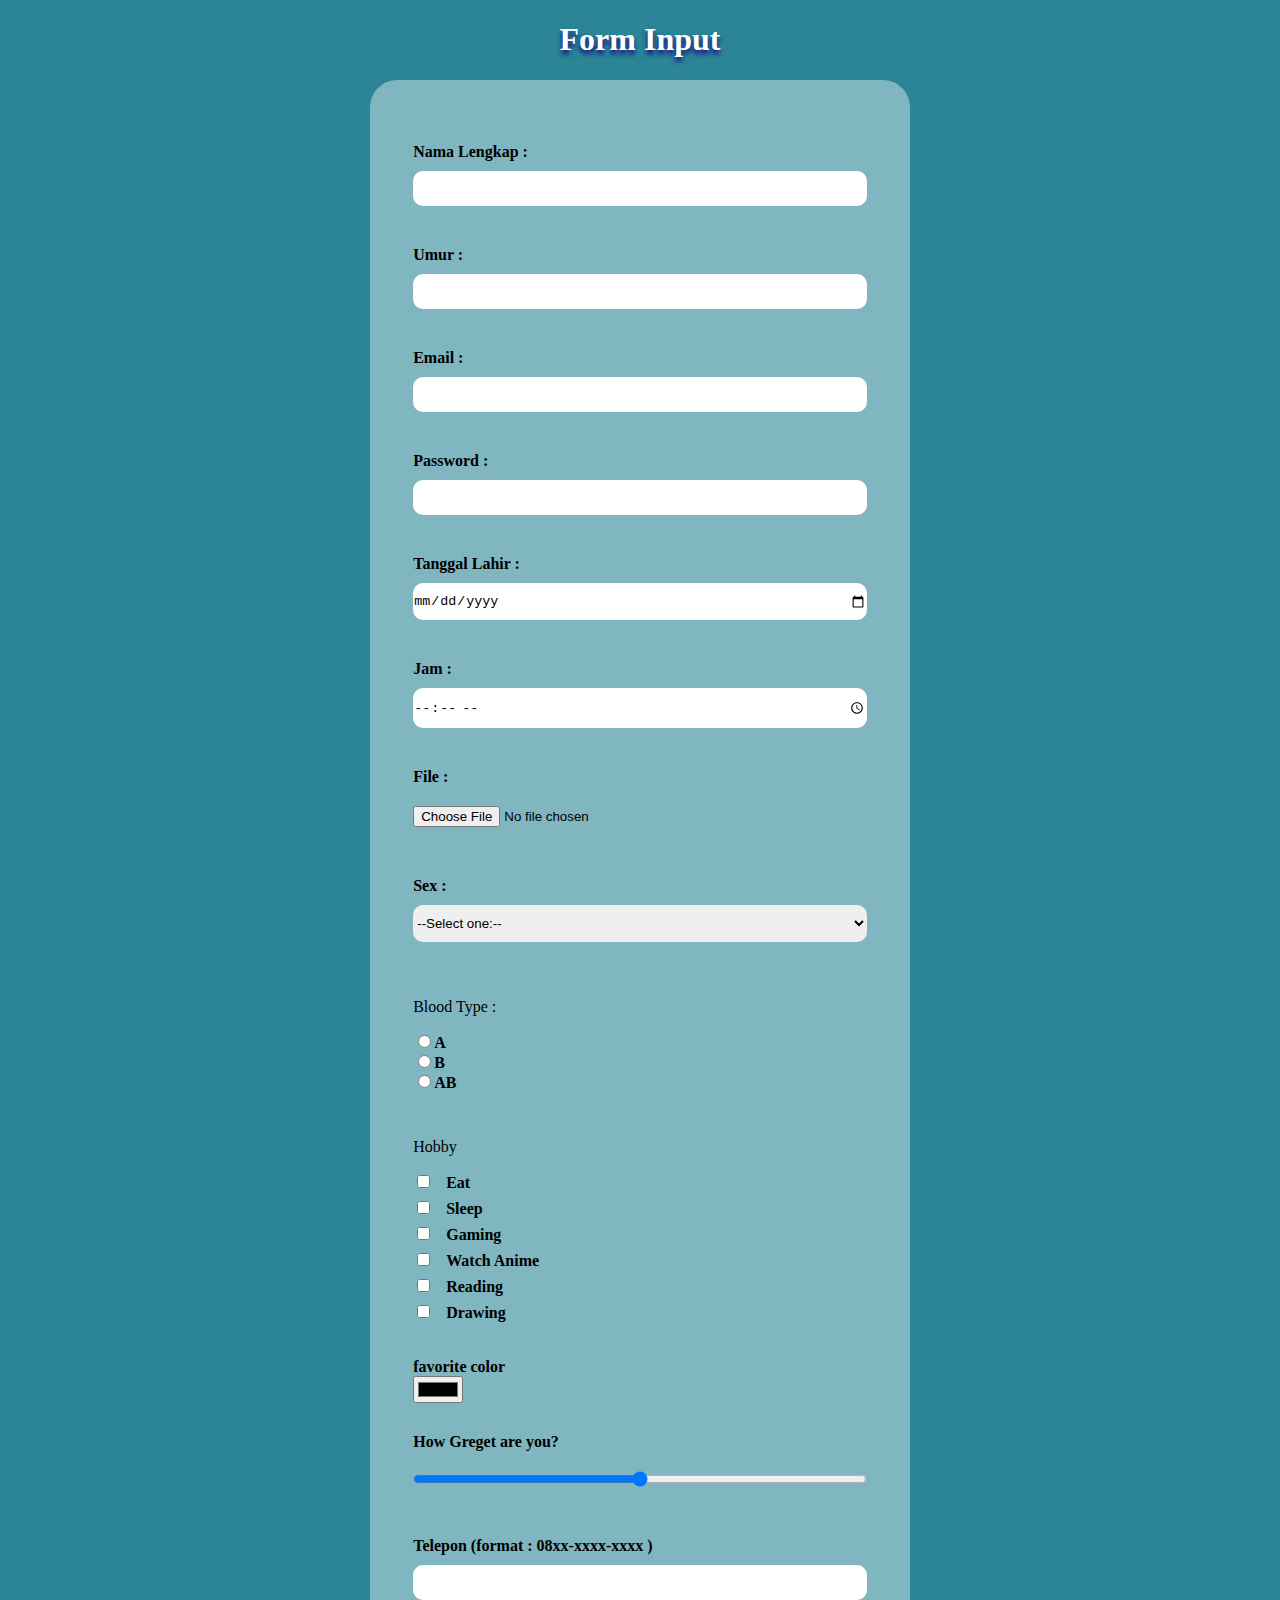
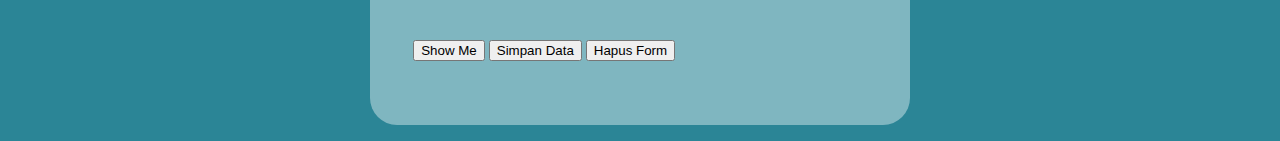
==== form.html @ 2ea41a4b "Add files via upload" ====
<!DOCTYPE html>
<html>
    <head>
        <meta charset="UTF=8">
        <meta name="viewport" content="width=device-width, initial-scale=1">
        <link rel="stylesheet" href="form/styles.css">
        <link rel="icon" type="image/x-icon" href="form/form1.svg">
        <title>
            Tag Form Input Di HTML
        </title>
    </head>
    <body>
        <div class="container">
            <h1>Form Input</h1>
            <form class="form-block">
                <div class="form-control">
                    <label>Nama Lengkap :</label>
                    <input 
                    type="text" 
                    name="name"
                    class="form-input">
                </div>
                <div class="form-control">
                    <label>Umur :</label>
                    <input type="number" name="age" class="form-input">
                </div>
                <div class="form-control">
                    <label>Email :</label>
                    <input type="email" name="email" class="form-input">
                </div>
                <div class="form-control">
                    <label>Password :</label>
                    <input type="password" name="password" class="form-input">
                </div>
                <div class="form-control">
                    <label>Tanggal Lahir :</label>
                    <input type="date" name="date-birth" class="form-input">  
                </div>
                <div class="form-control">
                    <label>Jam :</label>
                    <input type="time" name="time" class="form-input">
                </div>
                <div class="form-control">
                    <label>File :</label>
                    <input type="file" name="file" class="form-input"> 
                </div>
                <div class="form-control">
                    <label>Sex :</label>
                    <select class="form-input">
                        <option disabled selected value>--Select one:--</option>
                        <option value="male">Male</option>
                        <option value="female">Female</option>
                    </select>
                </div>
                <div class="form-control">
                    <p>Blood Type :</p>  
                    <label><input type="radio" name="blood" value="A">A</label>
                    <label><input type="radio" name="blood" value="B">B</label>
                    <label><input type="radio" name="blood" value="AB">AB</label>
                </div>
                <div class="form-control">
                    <p>Hobby</p>
                    <label><input type="checkbox" name="hobby1" value="eat" class="input-checkbox">Eat</label>
                    <label><input type="checkbox" name="hobby2" value="sleep" class="input-checkbox">Sleep</label>
                    <label><input type="checkbox" name="hobby3" value="game" class="input-checkbox">Gaming</label>
                    <label><input type="checkbox" name="hobby4" value="anime" class="input-checkbox">Watch Anime</label>
                    <label><input type="checkbox" name="hobby5" value="read" class="input-checkbox">Reading</label>
                    <label><input type="checkbox" name="hobby6" value="draw" class="input-checkbox">Drawing</label>
                </div>
                <div class="form-control">
                    <label>favorite color</label>
                    <input type="color" name="color">
                </div>
                <div class="form-control">
                    <label>How Greget are you?</label>
                    <input type="range" name="greget" class="form-input" min="0" max="100">
                </div>
                <div class="form-control">
                    <label>Telepon <span class="clue">(format : 08xx-xxxx-xxxx )</span></label>
                    <input type="tel" name="telp" pattern="[0-9]{4}-[0-9]{4}-[0-9]{4}" class="form-input">
                </div>
                <div class="form-control">
                    <input type="button" onclick="showAlert('MiMu');" value="Show Me">
                    <button type="submit">Simpan Data</button>
                    <button type="reset">Hapus Form</button>
                </div>
            </form>
        </div>
    </body>
    <script type="text/javascript">
        function showAlert(name) {
                return alert("Hello " + name)
        }
    </script>
</html>
---- form/styles.css ----
body{
    background-color:color-mix(in srgb, rgb(10, 10, 224) 50%, rgb(76, 255, 76) 50%);
}
.container {
    width: 540px;
    max-width: 80%;
    margin: 0 auto;
}
h1 {
    text-align: center;
    text-shadow: 0 4px 5px rgb(23, 5, 128);
    color: white;
}
.form-block {
    background-color: rgba(255, 255, 255, 0.4);
    padding: 8%;
    border-collapse: collapse;
    border-radius: 3vh;
    margin-bottom: 1rem;
}
.form-control, .form-input {
    display: block;
    width: 100%;
    margin: 10px auto;
    padding: 10px 0;
    border: none;
    border-radius: 10px;
}
label {
    display: block;
    font-size: 1rem;
    font-weight: 600;
}
.input-checkbox {
    margin-right: 1rem;
    margin-bottom: 10px;
}
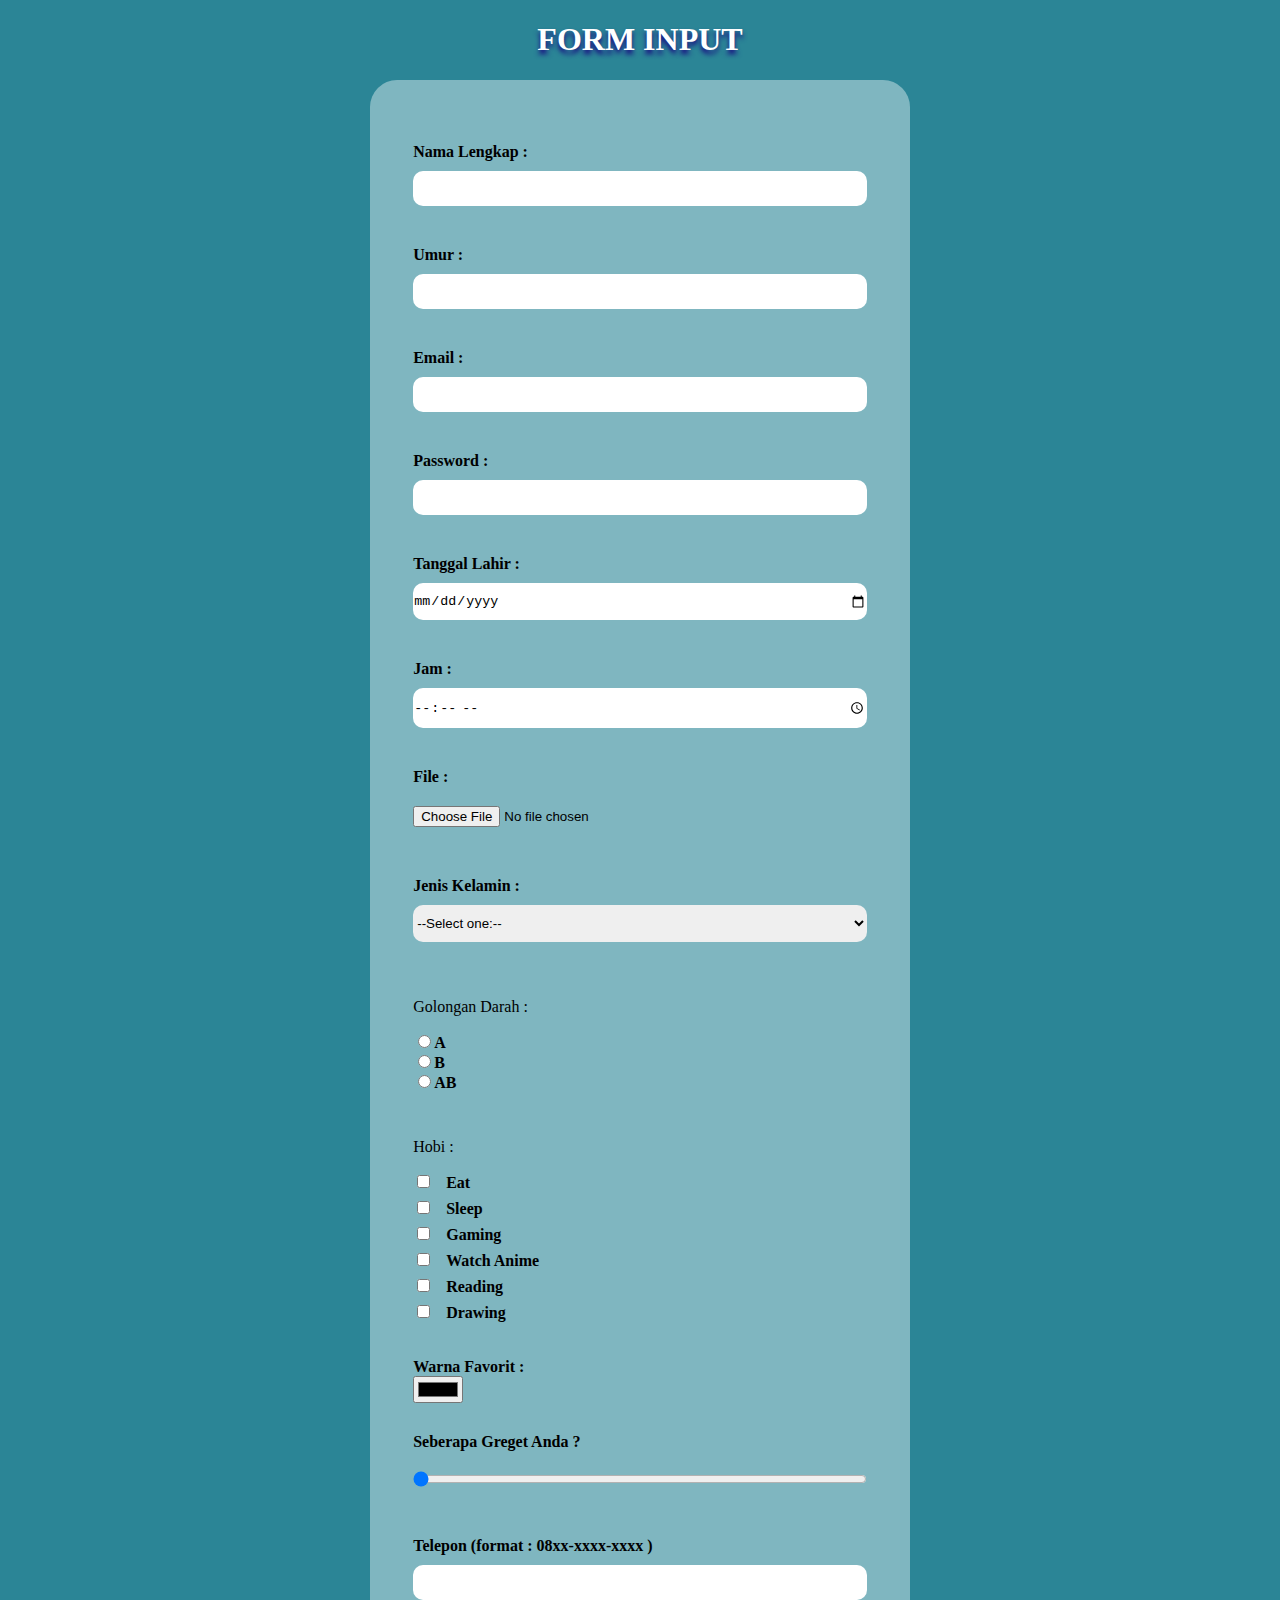
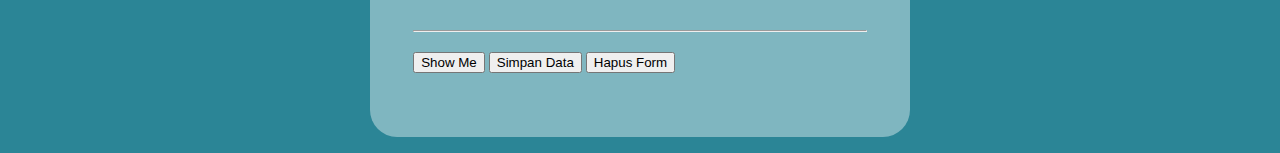
==== commit 3baa7e47: "Update form.html" ====
--- a/form.html
+++ b/form.html
@@ -6,12 +6,12 @@
         <link rel="stylesheet" href="form/styles.css">
         <link rel="icon" type="image/x-icon" href="form/form1.svg">
         <title>
-            Tag Form Input Di HTML
+            Form Input
         </title>
     </head>
     <body>
         <div class="container">
-            <h1>Form Input</h1>
+            <h1>FORM INPUT</h1>
             <form class="form-block">
                 <div class="form-control">
                     <label>Nama Lengkap :</label>
@@ -45,21 +45,21 @@
                     <input type="file" name="file" class="form-input"> 
                 </div>
                 <div class="form-control">
-                    <label>Sex :</label>
+                    <label>Jenis Kelamin :</label>
                     <select class="form-input">
                         <option disabled selected value>--Select one:--</option>
-                        <option value="male">Male</option>
-                        <option value="female">Female</option>
+                        <option value="male">Pria</option>
+                        <option value="female">Wanita</option>
                     </select>
                 </div>
                 <div class="form-control">
-                    <p>Blood Type :</p>  
-                    <label><input type="radio" name="blood" value="A">A</label>
-                    <label><input type="radio" name="blood" value="B">B</label>
-                    <label><input type="radio" name="blood" value="AB">AB</label>
+                    <p>Golongan Darah :</p>  
+                    <label class="radio"><input type="radio" name="blood" value="A">A</label>
+                    <label class="radio"><input type="radio" name="blood" value="B">B</label>
+                    <label class="radio"><input type="radio" name="blood" value="AB">AB</label>
                 </div>
                 <div class="form-control">
-                    <p>Hobby</p>
+                    <p>Hobi :</p>
                     <label><input type="checkbox" name="hobby1" value="eat" class="input-checkbox">Eat</label>
                     <label><input type="checkbox" name="hobby2" value="sleep" class="input-checkbox">Sleep</label>
                     <label><input type="checkbox" name="hobby3" value="game" class="input-checkbox">Gaming</label>
@@ -68,21 +68,29 @@
                     <label><input type="checkbox" name="hobby6" value="draw" class="input-checkbox">Drawing</label>
                 </div>
                 <div class="form-control">
-                    <label>favorite color</label>
-                    <input type="color" name="color">
+                    <label>Warna Favorit :</label>
+                    <input type="color" name="color" class="input-color">
                 </div>
                 <div class="form-control">
-                    <label>How Greget are you?</label>
-                    <input type="range" name="greget" class="form-input" min="0" max="100">
+                    <label>Seberapa Greget Anda ?</label>
+                    <input type="range" name="greget" class="form-input" min="0" max="100" value="0">
                 </div>
                 <div class="form-control">
                     <label>Telepon <span class="clue">(format : 08xx-xxxx-xxxx )</span></label>
-                    <input type="tel" name="telp" pattern="[0-9]{4}-[0-9]{4}-[0-9]{4}" class="form-input">
+                    <input 
+                        type="tel" 
+                        name="telp" 
+                        class="form-input" 
+                        pattern="[0-9]{4}-[0-9]{4}-[0-9]{4}" 
+                        class="form-input" 
+                        required
+                    />
                 </div>
-                <div class="form-control">
-                    <input type="button" onclick="showAlert('MiMu');" value="Show Me">
-                    <button type="submit">Simpan Data</button>
-                    <button type="reset">Hapus Form</button>
+                <hr>
+                <div class="form-control button">
+                    <input class="button" type="button" onclick="showAlert('MiMu');" value="Show Me">
+                    <button class="button" type="submit">Simpan Data</button>
+                    <button class="button" type="reset">Hapus Form</button>
                 </div>
             </form>
         </div>
@@ -92,4 +100,4 @@
                 return alert("Hello " + name)
         }
     </script>
-</html>+</html>
